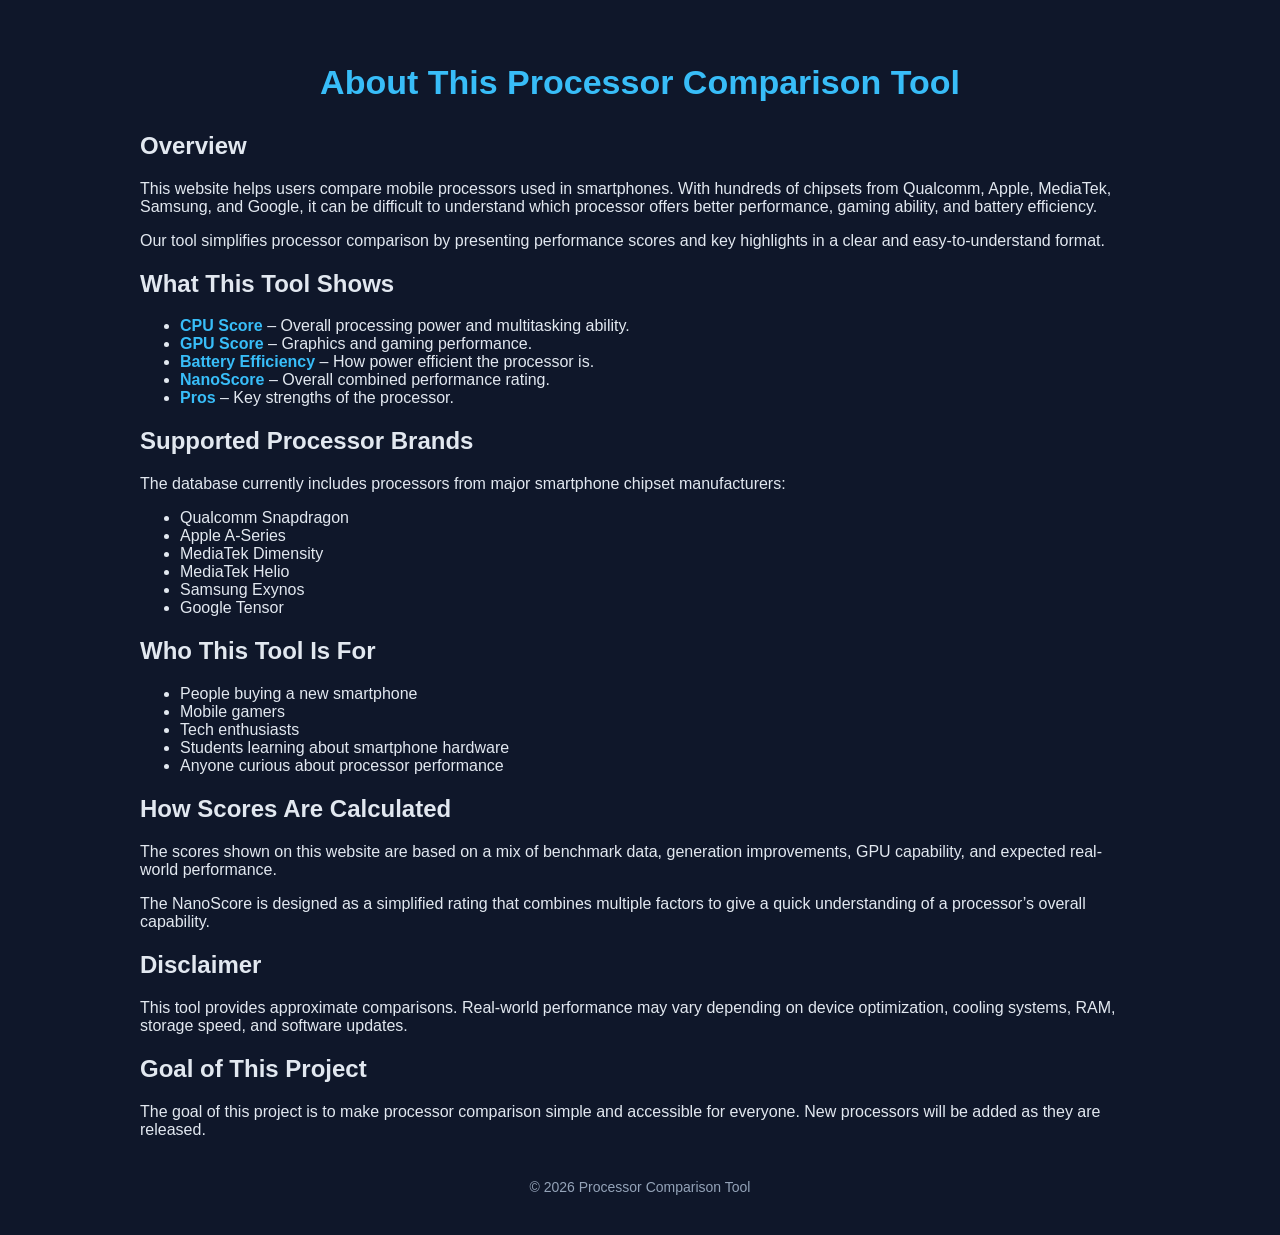
==== about.html @ 0b1730c9 "Add files via upload" ====
<!DOCTYPE html>
<html lang="en">
<head>
<meta charset="UTF-8">
<meta name="viewport" content="width=device-width, initial-scale=1.0">
<title>About - Processor Comparison Tool</title>
<style>
/* Page Background */
body{
    font-family: Arial, sans-serif;
    background:#0f172a;
    color:#e2e8f0;
    margin:0;
    padding:0;
}

/* Main Container */
.container{
    max-width:1000px;
    margin:auto;
    padding:40px 20px;
}

/* Title */
h1{
    text-align:center;
    font-size:34px;
    margin-bottom:30px;
    color:#38bdf8;
}

/* Section Cards */
.section{
    background:#1e293b;
    padding:25px;
    margin-bottom:25px;
    border-radius:10px;
    box-shadow:0 5px 15px rgba(0,0,0,0.4);
}

/* Section Heading */
.section h2{
    color:#f1f5f9;
    margin-bottom:12px;
}

/* Paragraph Text */
.section p{
    line-height:1.7;
    color:#cbd5f5;
}

/* Lists */
.section ul{
    padding-left:20px;
}

.section li{
    margin-bottom:8px;
}

/* Highlight Labels */
strong{
    color:#38bdf8;
}

/* Footer */
footer{
    text-align:center;
    margin-top:40px;
    font-size:14px;
    color:#94a3b8;
}
</style>
</head>

<body>

<div class="container">

<h1>About This Processor Comparison Tool</h1>

<h2>Overview</h2>
<p>
This website helps users compare mobile processors used in smartphones. With hundreds of chipsets from Qualcomm, Apple, MediaTek, Samsung, and Google, it can be difficult to understand which processor offers better performance, gaming ability, and battery efficiency.
</p>

<p>
Our tool simplifies processor comparison by presenting performance scores and key highlights in a clear and easy-to-understand format.
</p>

<h2>What This Tool Shows</h2>
<ul>
<li><strong>CPU Score</strong> – Overall processing power and multitasking ability.</li>
<li><strong>GPU Score</strong> – Graphics and gaming performance.</li>
<li><strong>Battery Efficiency</strong> – How power efficient the processor is.</li>
<li><strong>NanoScore</strong> – Overall combined performance rating.</li>
<li><strong>Pros</strong> – Key strengths of the processor.</li>
</ul>

<h2>Supported Processor Brands</h2>
<p>The database currently includes processors from major smartphone chipset manufacturers:</p>

<ul>
<li>Qualcomm Snapdragon</li>
<li>Apple A-Series</li>
<li>MediaTek Dimensity</li>
<li>MediaTek Helio</li>
<li>Samsung Exynos</li>
<li>Google Tensor</li>
</ul>

<h2>Who This Tool Is For</h2>
<ul>
<li>People buying a new smartphone</li>
<li>Mobile gamers</li>
<li>Tech enthusiasts</li>
<li>Students learning about smartphone hardware</li>
<li>Anyone curious about processor performance</li>
</ul>

<h2>How Scores Are Calculated</h2>
<p>
The scores shown on this website are based on a mix of benchmark data, generation improvements, GPU capability, and expected real-world performance.
</p>

<p>
The NanoScore is designed as a simplified rating that combines multiple factors to give a quick understanding of a processor’s overall capability.
</p>

<h2>Disclaimer</h2>
<p>
This tool provides approximate comparisons. Real-world performance may vary depending on device optimization, cooling systems, RAM, storage speed, and software updates.
</p>

<h2>Goal of This Project</h2>
<p>
The goal of this project is to make processor comparison simple and accessible for everyone. New processors will be added as they are released.
</p>

<footer>
© 2026 Processor Comparison Tool
</footer>

</div>

</body>
</html>
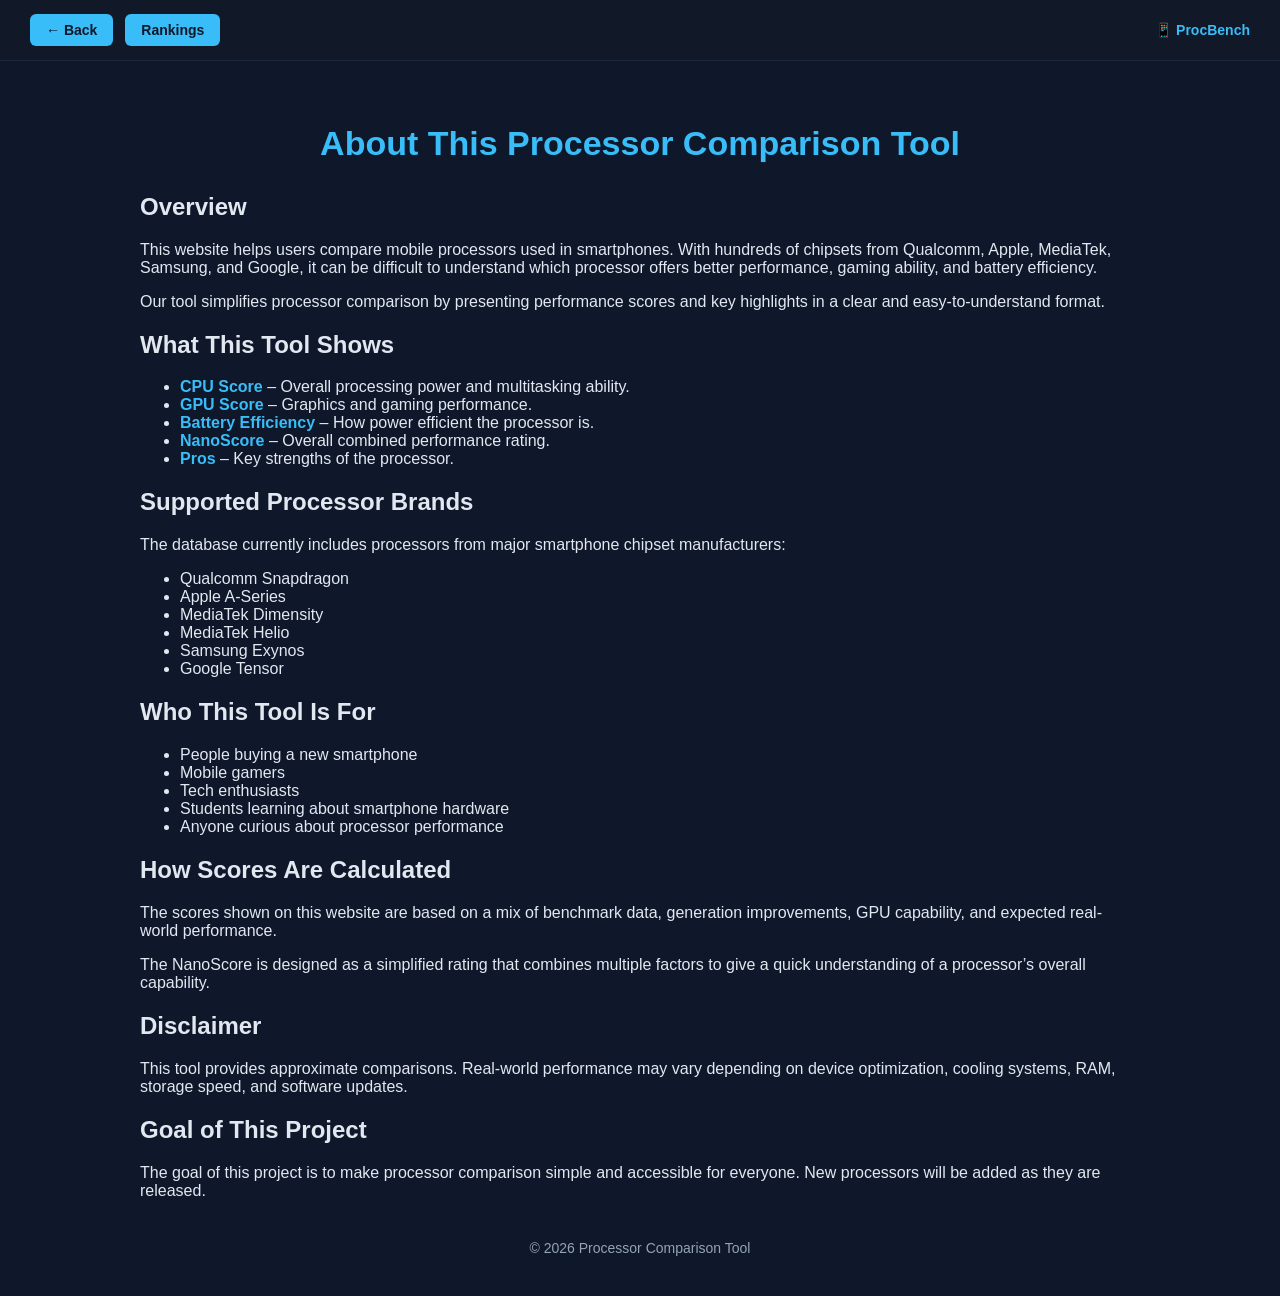
==== commit a8bae63f: "Update about.html" ====
--- a/about.html
+++ b/about.html
@@ -12,6 +12,33 @@
     color:#e2e8f0;
     margin:0;
     padding:0;
+}
+
+/* Nav Bar */
+.top-nav{
+    display:flex;
+    justify-content:space-between;
+    align-items:center;
+    padding:14px 30px;
+    background:#111827;
+    border-bottom:1px solid #1e293b;
+}
+.nav-buttons{
+    display:flex;
+    gap:12px;
+}
+.nav-btn{
+    text-decoration:none;
+    padding:8px 16px;
+    border-radius:6px;
+    background:#38bdf8;
+    color:#0f172a;
+    font-weight:700;
+    font-size:14px;
+    transition:.2s;
+}
+.nav-btn:hover{
+    background:#0ea5e9;
 }
 
 /* Main Container */
@@ -75,6 +102,14 @@
 </head>
 
 <body>
+
+<nav class="top-nav">
+    <div class="nav-buttons">
+        <a href="index.html" class="nav-btn">← Back</a>
+        <a href="ranks.html" class="nav-btn">Rankings</a>
+    </div>
+    <span style="font-size:14px;color:#38bdf8;font-weight:700;">📱 ProcBench</span>
+</nav>
 
 <div class="container">
 
@@ -145,4 +180,4 @@
 </div>
 
 </body>
-</html>+</html>
